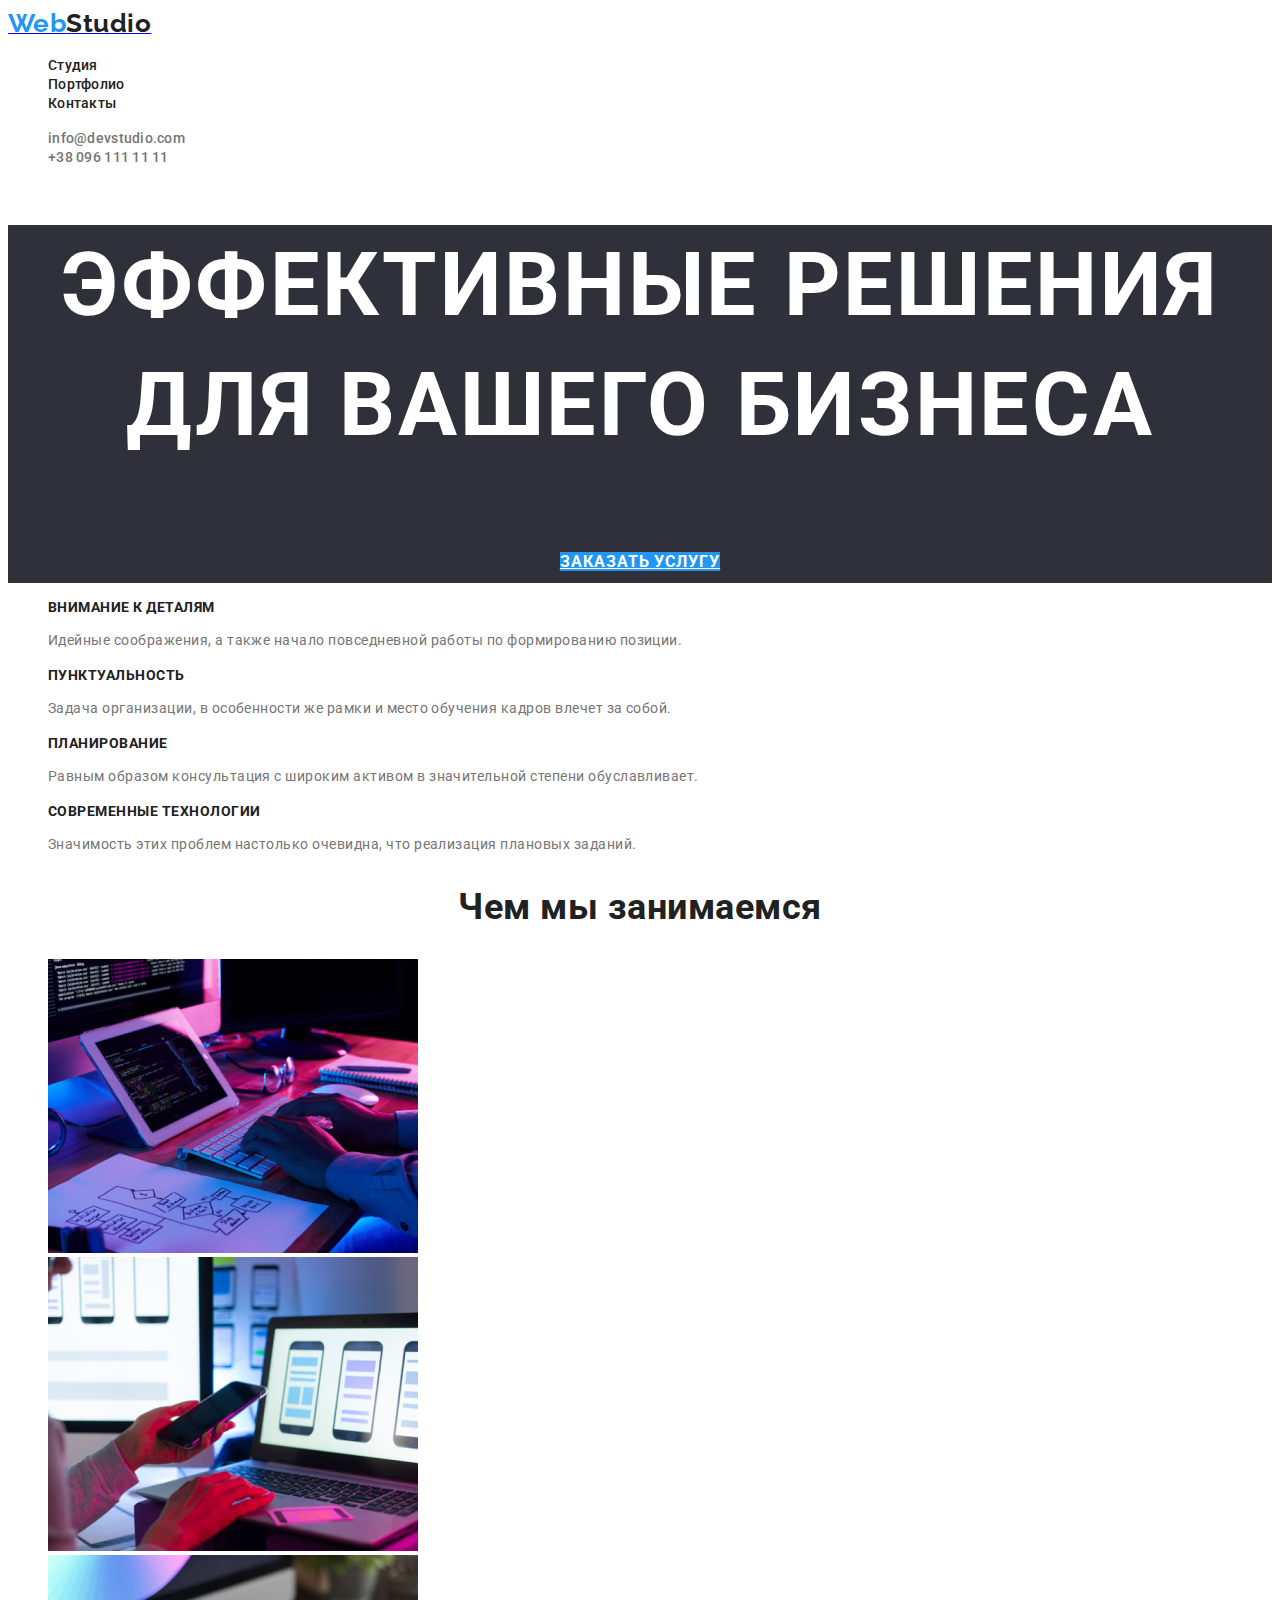
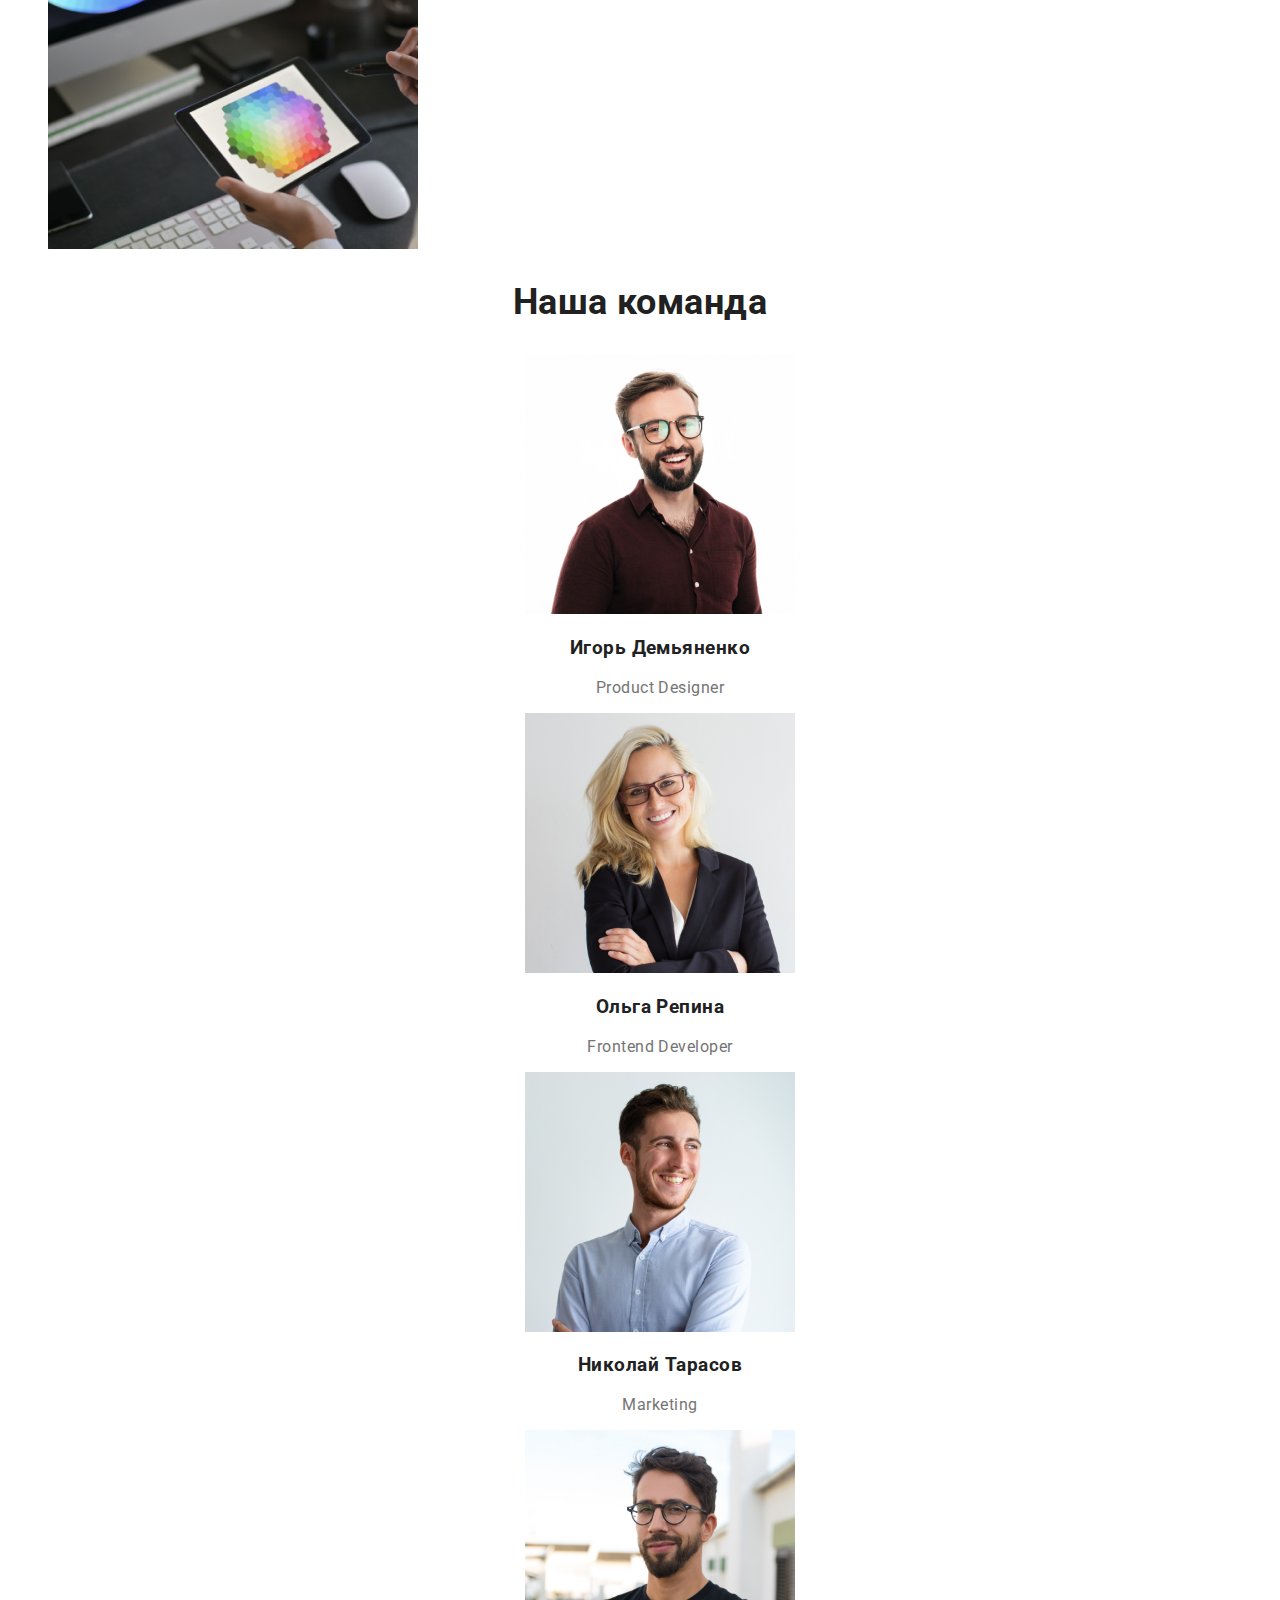
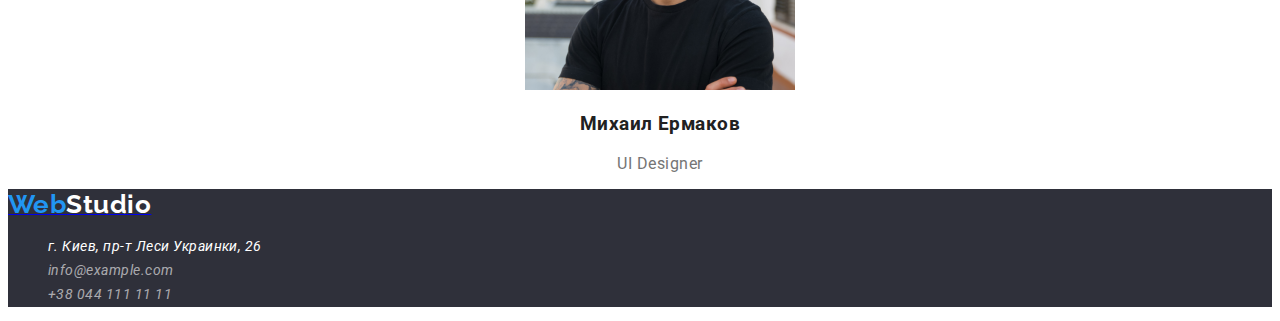
==== Main.html @ 25e1f494 "Оформление главной страницы" ====
<!DOCTYPE html>
<html lang="ru">
  <head>
    <meta charset="UTF-8" />
    <meta name="viewport" content="width=device-width, initial-scale=1.0" />

    <link href="https://fonts.googleapis.com/css2?family=Roboto:wght@400;500;700;900&display=swap" rel="stylesheet">
    <link href="https://fonts.googleapis.com/css2?family=Raleway:wght@700&display=swap" rel="stylesheet">
      <link href="https://fonts.googleapis.com/css2?family=Oleo+Script:wght@400&display=swap" rel="stylesheet">
    <link rel="stylesheet" href="./css/styles.css">
  </head>

  <body>
    <header>
      <nav>
        <a href="./Main.html"><span class="logo">Web</span><span class="logo black-logo">Studio</span></a>
        <ul class="list">
          <li><a href="#Studio" class="link head-link">Студия</a></li>
          <li><a href="#Portfolio" class="link head-link">Портфолио</a></li>
          <li><a href="#Team" class="link head-link">Контакты</a></li>
        </ul>
        </nav>
        <ul class="list">
          <li>
            <a href="mailto:info@devstudio.com" class="link address-link">info@devstudio.com</a>
          </li>
          <li>
            <a href="tel:+380961111111" class="link address-link">+38 096 111 11 11</a>
          </li>
        </ul>

    </header>
    <main>
      <!--Герой-->
      <section class="hero">
        <!-- Заголовок блок герой-->
        <h1 >Эффективные решения для вашего бизнеса</h1>
        <a href="" class="hero-button" type="button">Заказать услугу</a>
      </section>
      <section id="Studio">
        <h2 hidden>Студия</h2>
        <ul class="list">
          <li >
            <h3 class="title">Внимание к деталям</h3>
            <p class="description">
              Идейные соображения, а также начало повседневной работы по
              формированию позиции.
            </p>
          </li>
          <li>
            <h3 class="title">Пунктуальность</h3>
            <p class="description">
              Задача организации, в особенности же рамки и место обучения кадров
              влечет за собой.
            </p>
          </li>
          <li>
            <h3 class="title">Планирование</h3>
            <p class="description">
              Равным образом консультация с широким активом в значительной
              степени обуславливает.
            </p>
          </li>
          <li>
            <h3 class="title">Современные технологии</h3>
            <p class="description">
              Значимость этих проблем настолько очевидна, что реализация
              плановых заданий.
            </p>
          </li>
        </ul>
      </section>
      <!--Секция о нас-->
      <section id="Portfolio">
        <h2 class="section-title">Чем мы занимаемся</h2>
        <ul class="list">
          <li>
            <img
              src="./images/services/img-1.png"
              width="370"
              height="294"
              alt="Разметка"
            />
          </li>
          <li>
            <img
              src="./images/services/img-2.png"
              width="370"
              height="294"
              alt="Дизайн"
            />
          </li>
          <li>
            <img
              src="./images/services/img-3.png"
              width="370"
              height="294"
              alt="Подбор цвета"
            />
          </li>
        </ul>
      </section>

      <!--Секция наша команда-->
      <section id="Team">
        <h2 class="section-title">Наша команда</h2>
        <ul class="list">
          <li class="team-item">
            <img
              src="./images/team/img-1.jpg"
              width="270"
              height="260"
              alt=""
            />
            <h3>Игорь Демьяненко</h3>
            <p class="team-item description">Product Designer</p>
          </li>
          <li class="team-item">
            <img
              src="./images/team/img-2.jpg"
              width="270"
              height="260"
              alt=""
            />
            <h3>Ольга Репина</h3>
            <p class="team-item description">Frontend Developer</p>
          </li>
          <li class="team-item">
            <img
              src="./images/team/img-3.jpg"
              width="270"
              height="260"
              alt=""
            />
            <h3>Николай Тарасов</h3>
            <p class="team-item description">Marketing</p>
          </li>
          <li class="team-item">
            <img
              src="./images/team/img-4.jpg"
              width="270"
              height="260"
              alt=""
            />
            <h3>Михаил Ермаков</h3>
            <p class="team-item description">UI Designer</p>
          </li>
        </ul>
      </section>
    </main>
    <!--Секция подвал-->
    <footer class="footer">
      <a href="./Main.html"> <span class="logo">Web</span><span class="logo white-logo">Studio</span></a>
      <address>
        <ul class="list">
          <li class="footer-address">
            <a
              href="https://goo.gl/maps/mCpDXbgMNV3ADm6YA" class="footer footer-address"
              target="blank"
              rel="noopener noreferer"
            >
              г. Киев, пр-т Леси Украинки, 26</a
            >
          </li>
          <li class="list"><a href="mailto:info@example.com" class="footer footer-contacts">info@example.com</a></li>
          <li class="list"><a href="tel:+380441111111" class="footer footer-contacts  ">+38 044 111 11 11</a></li>
        </ul>
      </address>
    </footer>
  </body>
</html>
---- css/styles.css ----
:root {
  --primary-text-black: #212121;
  --primary-text-gray: #757575;
  --text-accent: #2196f3;
  --white: #ffffff;
  --address-footer: rgba(255, 255, 255, 0.6);
  --background-hero: #2f303a;
}

body {
  font-family: Roboto;
  font-style: normal;
  font-weight: normal;
  letter-spacing: 0.03em;
  color: var(--primary-text-black);
}

.logo {
  font-family: Raleway;
  color: var(--text-accent);
  font-weight: 700;
  font-size: 26px;
  line-height: 1.192;
}

.black-logo {
  color: var(--primary-text-black);
}

.white-logo {
  color: var(--white);
}

.link {
  font-weight: 500;
  font-size: 14px;
  line-height: 1.143;
  letter-spacing: 0.02em;
  text-decoration: none;
}

.link:hover,
.link:focus {
  color: var(--text-accent);
}

.head-link {
  color: var(--primary-text-black);
}

.address-link {
  color: var(--primary-text-gray);
}

.list {
  list-style: none;
}
.hero {
  font-weight: 900;
  font-size: 44px;
  line-height: 1.36;

  text-align: center;
  letter-spacing: 0.06em;
  text-transform: uppercase;

  color: var(--white);
  background-color: var(--background-hero);
}

.hero-button {
  font-family: inherit;
  font-weight: 700;
  font-size: 16px;
  line-height: 1.87;

  text-align: center;
  letter-spacing: 0.06em;
  color: var(--white);
  background-color: var(--text-accent);
}

.title {
  font-weight: 700;
  font-size: 14px;
  line-height: 1.143;
  text-transform: uppercase;
  color: var(--primary-text-black);
}

.section-title {
  font-weight: 700;
  font-size: 36px;
  line-height: 1.166;
  text-align: center;
  color: var(--primary-text-black);
}

.description {
  font-size: 14px;
  line-height: 1.71;
  color: var(--primary-text-gray);
}

.team-item {
  font-weight: 500;
  font-size: 16px;
  line-height: 1.187;

  text-align: center;
  color: var(--primary-text-black);
}

.team-item .description {
  font-weight: normal;
  color: var(--primary-text-gray);
}

.footer {
  font-size: 14px;
  line-height: 1.71;
  background-color: var(--background-hero);
}

.footer-address {
  color: var(--white);
  text-decoration: none;
}

.footer-contacts {
  color: rgba(255, 255, 255, 0.6);
  text-decoration: none;
}
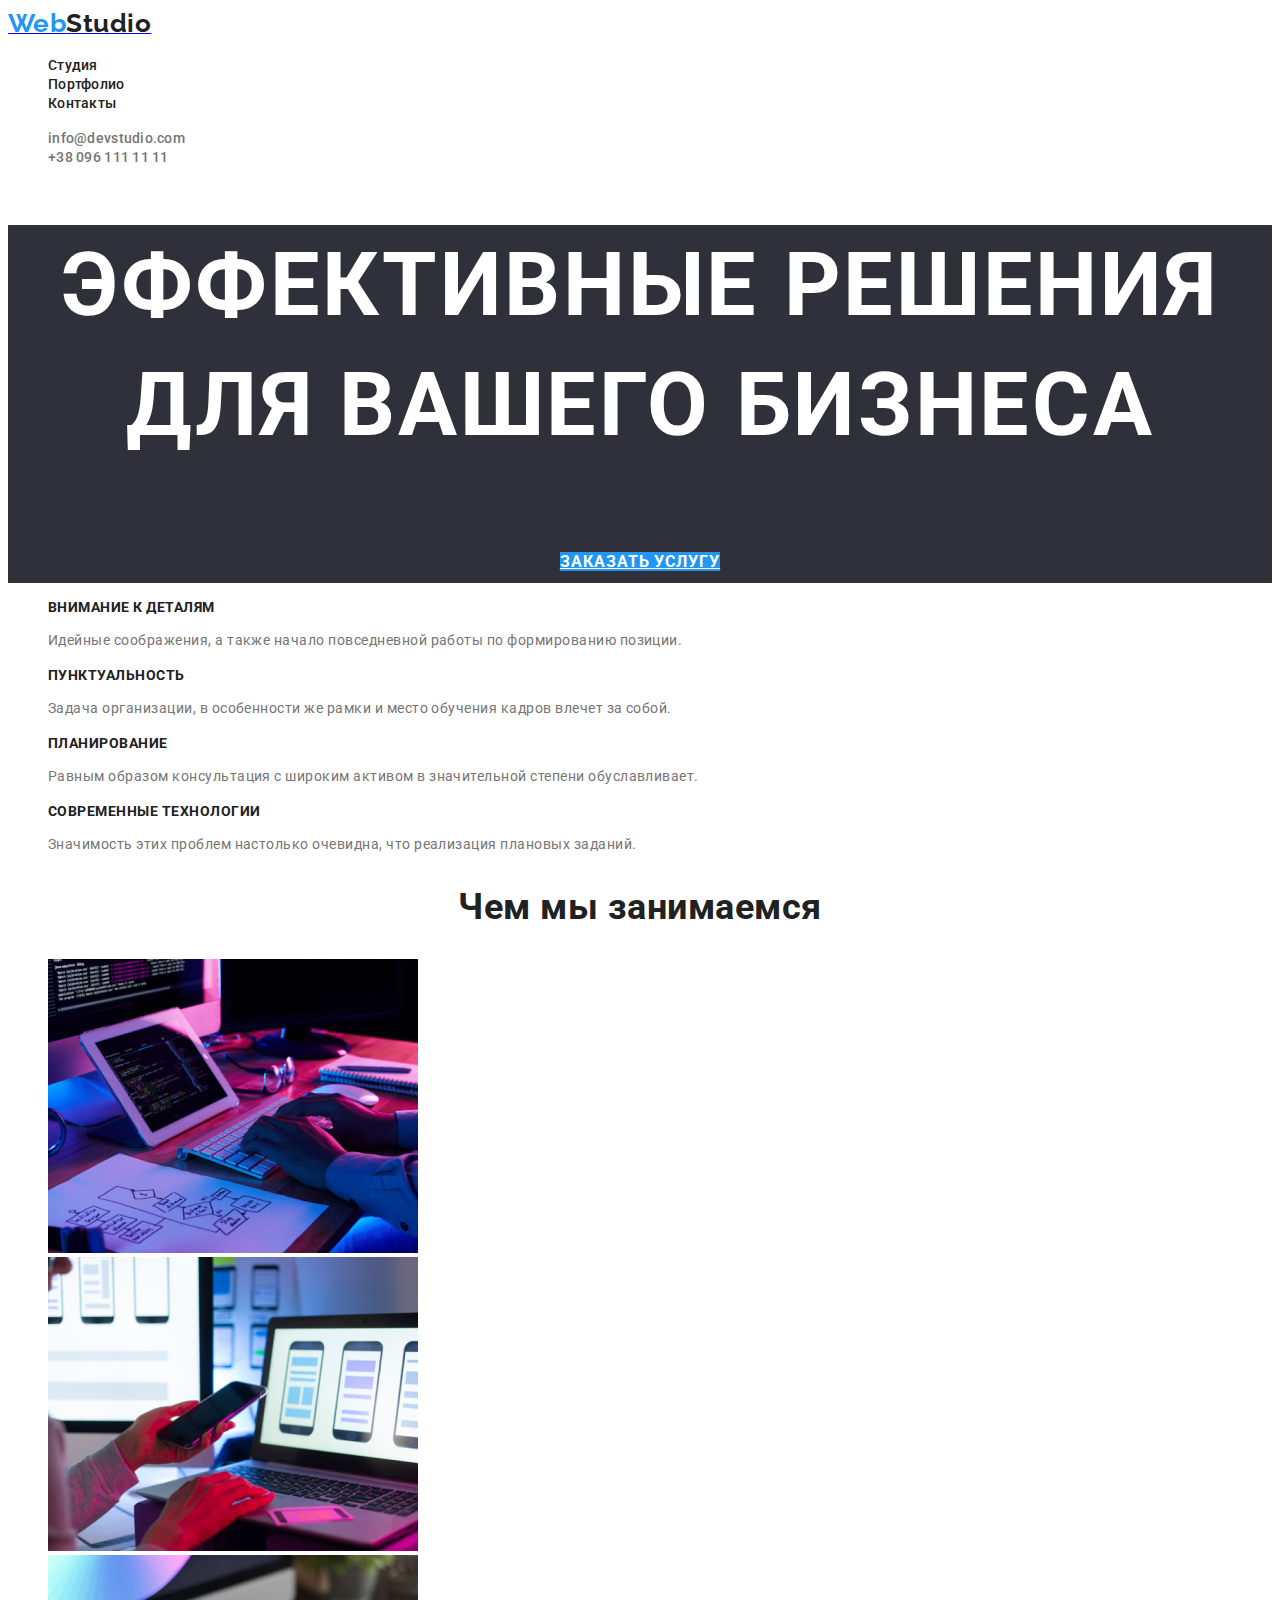
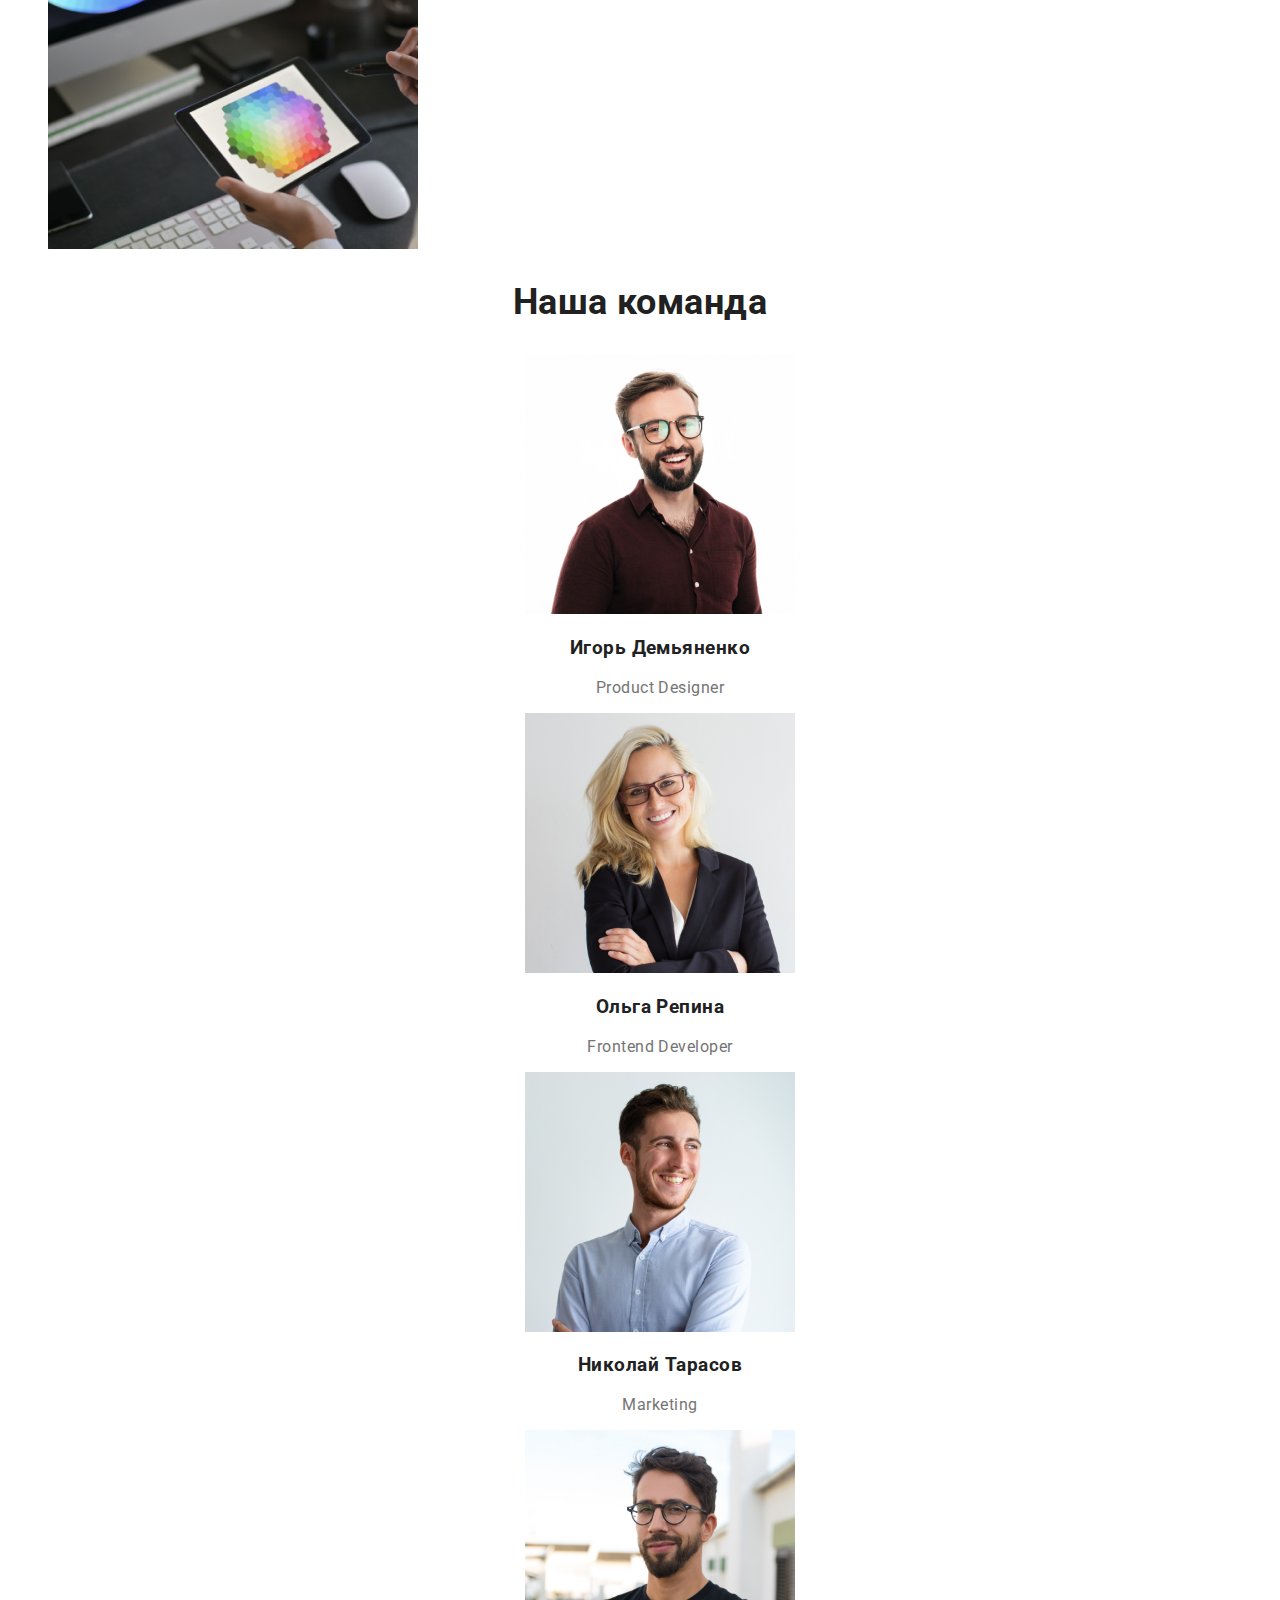
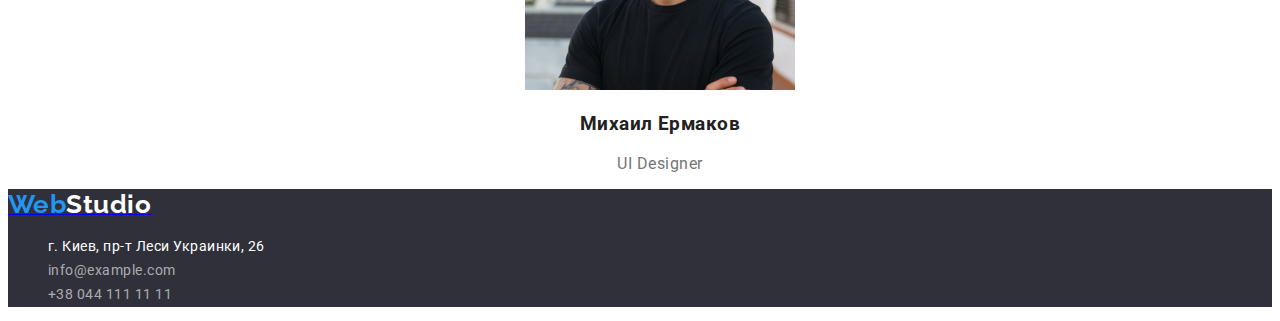
==== commit 90a826c7: "Oформление" ====
--- a/Main.html
+++ b/Main.html
@@ -3,10 +3,9 @@
   <head>
     <meta charset="UTF-8" />
     <meta name="viewport" content="width=device-width, initial-scale=1.0" />
-
+    <title>Main</title>
     <link href="https://fonts.googleapis.com/css2?family=Roboto:wght@400;500;700;900&display=swap" rel="stylesheet">
     <link href="https://fonts.googleapis.com/css2?family=Raleway:wght@700&display=swap" rel="stylesheet">
-      <link href="https://fonts.googleapis.com/css2?family=Oleo+Script:wght@400&display=swap" rel="stylesheet">
     <link rel="stylesheet" href="./css/styles.css">
   </head>
 
@@ -16,7 +15,7 @@
         <a href="./Main.html"><span class="logo">Web</span><span class="logo black-logo">Studio</span></a>
         <ul class="list">
           <li><a href="#Studio" class="link head-link">Студия</a></li>
-          <li><a href="#Portfolio" class="link head-link">Портфолио</a></li>
+          <li><a href="./Studio.html" class="link head-link">Портфолио</a></li>
           <li><a href="#Team" class="link head-link">Контакты</a></li>
         </ul>
         </nav>
@@ -35,7 +34,7 @@
       <section class="hero">
         <!-- Заголовок блок герой-->
         <h1 >Эффективные решения для вашего бизнеса</h1>
-        <a href="" class="hero-button" type="button">Заказать услугу</a>
+        <a href="" class="hero-button">Заказать услугу</a>
       </section>
       <section id="Studio">
         <h2 hidden>Студия</h2>
--- a/css/styles.css
+++ b/css/styles.css
@@ -120,6 +120,7 @@
   font-size: 14px;
   line-height: 1.71;
   background-color: var(--background-hero);
+  font-style: normal;
 }
 
 .footer-address {
